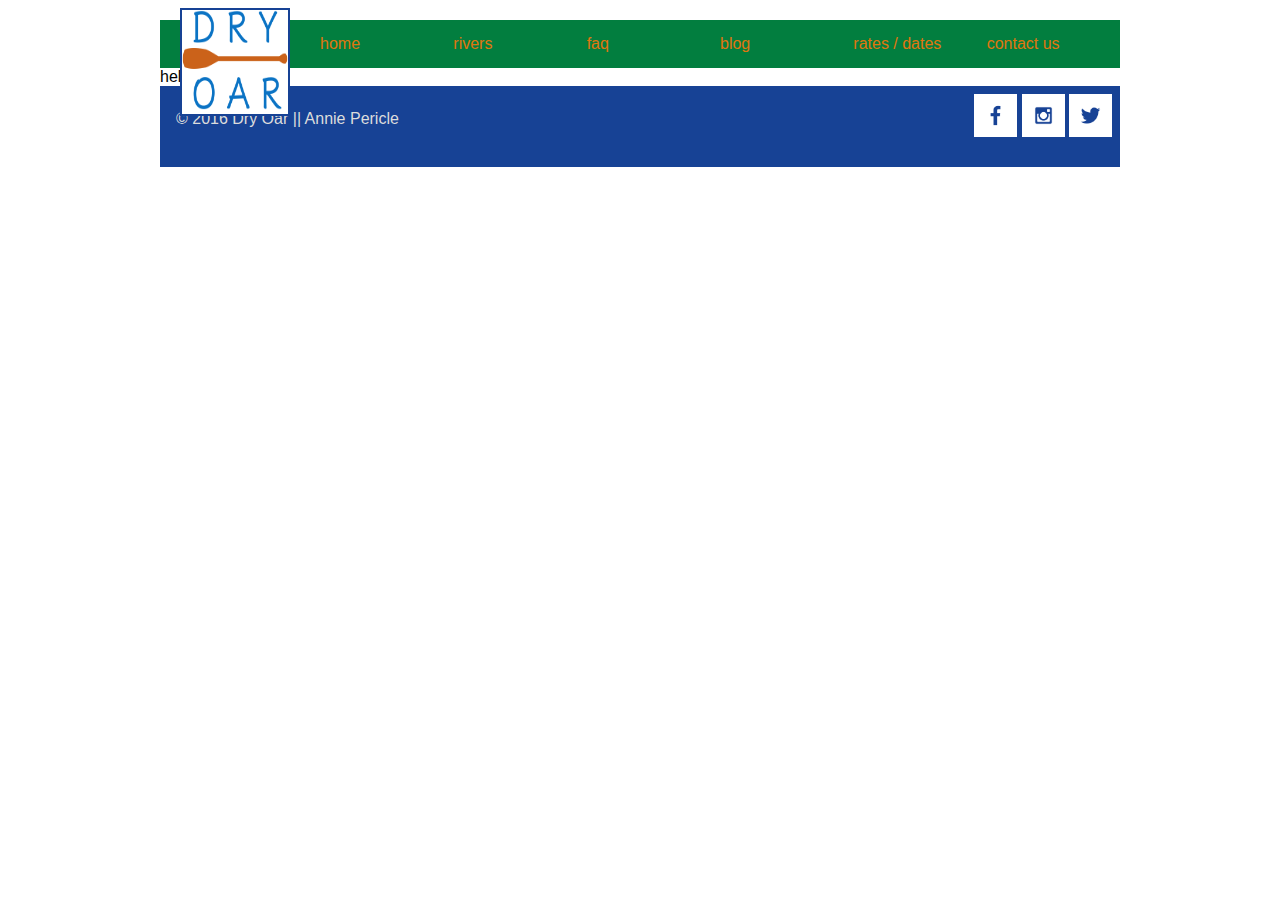
==== faq.html @ f9778b04 "rivers page" ====
<!doctype html>
<html>

<head>
    <meta charset="utf-8">
    <title> Whitewater Rafting Vacations | DRY OAR | Rivers </title>
    <link rel="stylesheet" type="text/css" href="main.css">
</head>

<body>
    <div class="content">
        <header>
            <div class="logo">
                <img src="dryoar.png" alt="dry oar logo" height="100" width="115">
            </div>
            <nav>
                <ul>
                    <li><a href=index.html> home </a></li>
                    <li><a href=rivers.html> rivers </a></li>
                    <li><a href=faq.html>faq </a></li>
                    <li><a href=#>blog </a></li>
                    <li><a href=#>rates / dates </a></li>
                    <li><a href=#>contact us </a></li>
                </ul>
            </nav>
        </header>
        <main>
            hello!
        </main>
        <footer>
            <div class="rightcol">
                <p>&copy; 2016 Dry Oar || Annie Pericle</p>
            </div>
            <div class="leftcol1">
                <div class="social">
                    <a href="https://www.facebook.com/" target="_blank"> <img src="facebook.png" alt="facebook" height="43"></a>
                    <a href="https://www.instagram.com/?hl=en" target="_blank"> <img src="instagram.png" alt="instagram" height="43"></a>
                    <a href="https://twitter.com/?lang=en" target="_blank"><img src="twitter.png" alt="twitter" height="43"></a>
                </div>
            </div>
        </footer>
    </div>
</body>

</html>
---- main.css ----
* {
            box-sizing: border-box
        }
        
        nav {
            color: #DCDCDC;
            background-color: #027E3F;
            font-size: 1em;
            margin-top: -6em;
        }
        
        nav > ul {
            list-style-type: none;
            display: flex;
            flex-flow: row wrap;
            line-height: 3em;
            padding-left: 10em;
            margin: 0;
        }
        
        nav li {
            flex: 1 1 8em
        }
        
        nav a {
            display: block
        }
        
        nav a:link {
            color: #E0760E;
            text-decoration: none;
        }
        
        nav a:visited {
            color: #DCDCDC;
            text-decoration: none;
        }
        
        nav a:hover {
            color: #174295;
            text-decoration: underline;
        }
        
        .logo {
            background-color: white;
            position: relative;
            width: 110px;
            border: 2px solid #174295;
            margin-left: 20px
        }
        
        a {
            color: #E0760E;
            text-decoration: none;
        }
        
        #relax {
            color: #174295;
            background-color: #FFFFFF
        }
        
        #rush {
            color: #DCDCDC;
            background-color: #174295
        }
        
        #come-run {
            color: #174295;
            background-color: #FFFFFF;
        }
        
        footer {
            color: #DCDCDC;
            background-color: #174295;
            display: flex;
            flex-flow: row wrap;
            flex: 1 1 20em;
            padding: 8px;
        }
        
        h2 {
            color: #E0760E;
            margin-bottom: 1px;
        }
        
        h1 {
            color: #027E3F;
            margin-bottom: 1px
        }
        
        h1,
        h2 {
            font-family: copperplate, Impact, sans-serif;
        }
        
        body {
            font-family: Klee, "Comic Sans MS", sans-serif;
        }
        
        .content {
            width: 80%;
            max-width: 960px;
            margin: 0 auto;
        }
        
        #come-run {
            text-align: center;
            width: 80%;
            margin: auto;
        }
        
        #relax,
        #rush {
            display: flex;
            flex-flow: row wrap;
            align-items: center;
        }
        
        section {
            padding: 15px;
        }
        
        p {
            line-height: 2;
            margin-top: 1px;
        }
        
        .leftcol,
        .rightcol {
            width: 48%;
            flex: 1 0 15em;
            margin: .5em
        }
        
        img {
            max-width: 100%
        }
        
        .opening img {
            width: 100%
        }
        
        .riversopening img {
            width: 100%;
        }
        
        .riverswords {
            background-color: white;
            text-align: center;
            margin-top: -30px;
            font-size: 20px
        }
        
        .relax p,
        .rush p {
            text-indent: 30px
        }
        
        .relax img {
            width: 300px;
            margin: 10px;
            float: right;
        }
        
        .rush img {
            width: 300px;
            margin: 10px;
            float: right;
        }
        
        .relax {
            background-color: #174295;
            color: #DCDCDC
        }
        
        .rush {
            background-color: white;
            color: #174295
        }
        
        .relax h2,
        .rush h2 {
            text-align: center
        }
        
        #1name,
        #2name {
            text-align: center
        }
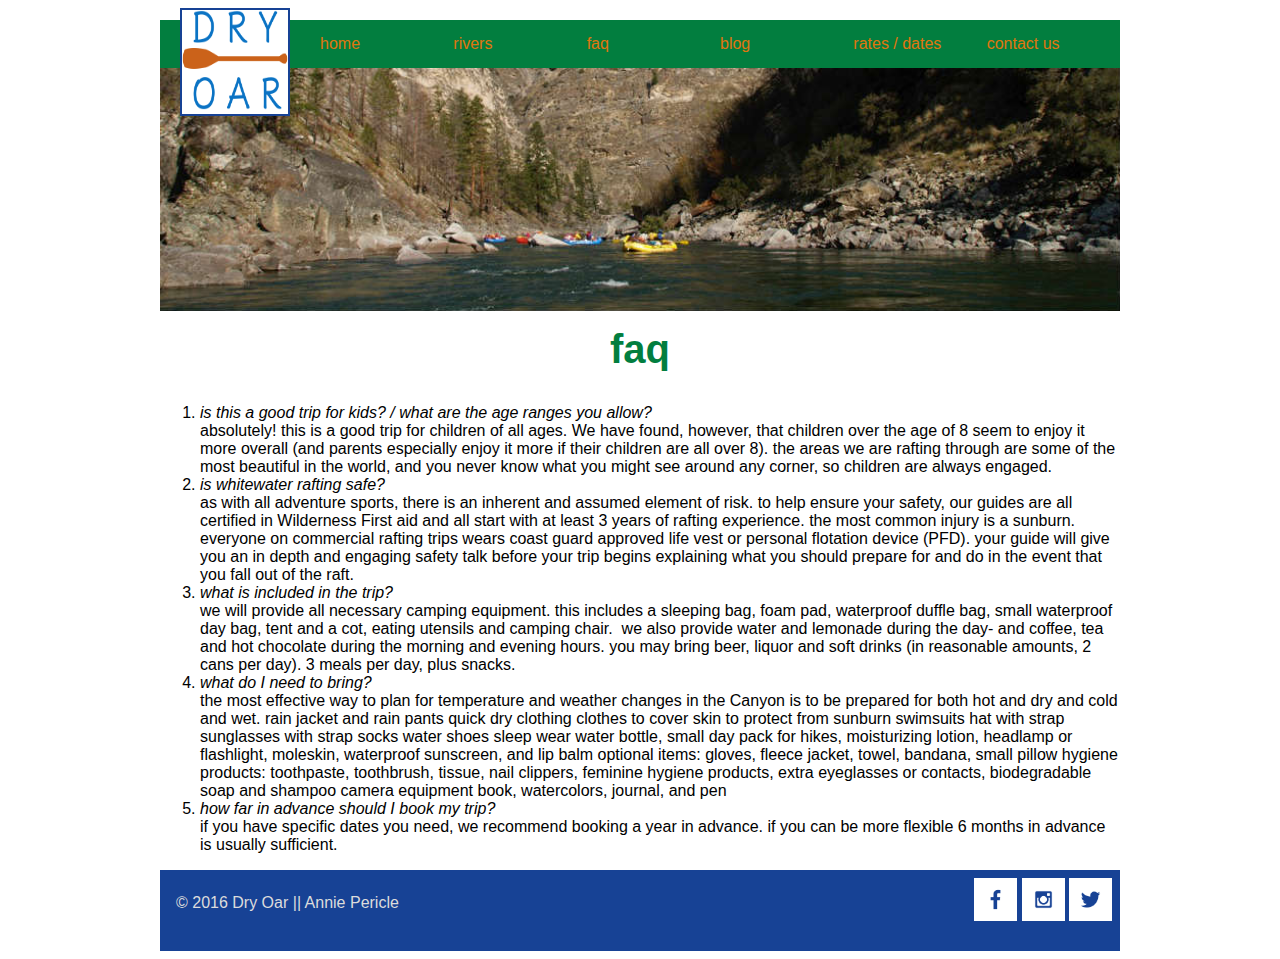
==== commit 4e4b755c: "in class" ====
--- a/faq.html
+++ b/faq.html
@@ -25,7 +25,32 @@
             </nav>
         </header>
         <main>
-            hello!
+            <div class="faqopening">
+                <img src="faq.jpg" alt="riverside">
+            </div>
+            <section class="faqwords">
+                <h1>faq</h1>
+            </section>
+            <div class="faqs">
+                <ol>
+                    <li><em>is this a good trip for kids? / what are the age ranges you allow?</em>
+                        <br> absolutely! this is a good trip for children of all ages. We have found, however, that children over the age of 8 seem to enjoy it more overall (and parents especially enjoy it more if their children are all over 8). the areas we are rafting through are some of the most beautiful in the world, and you never know what you might see around any corner, so children are always engaged.
+                    </li>
+                    <li><em>is whitewater rafting safe?</em>
+                        <br> as with all adventure sports, there is an inherent and assumed element of risk. to help ensure your safety, our guides are all certified in Wilderness First aid and all start with at least 3 years of rafting experience. the most common injury is a sunburn. everyone on commercial rafting trips wears coast guard approved life vest or personal flotation device (PFD). your guide will give you an in depth and engaging safety talk before your trip begins explaining what you should prepare for and do in the event that you fall out of the raft.
+                    </li>
+                    <li><em>what is included in the trip?</em>
+                        <br> we will provide all necessary camping equipment. this includes a sleeping bag, foam pad, waterproof duffle bag, small waterproof day bag, tent and a cot, eating utensils and camping chair.  we also provide water and lemonade during the day- and coffee, tea and hot chocolate during the morning and evening hours. you may bring beer, liquor and soft drinks (in reasonable amounts, 2 cans per day). 3 meals per day, plus snacks.
+                    </li>
+                    <li><em>what do I need to bring?</em>
+                        <br> the most effective way to plan for temperature and weather changes in the Canyon is to be prepared for both hot and dry and cold and wet. rain jacket and rain pants quick dry clothing clothes to cover skin to protect from sunburn swimsuits hat with strap sunglasses with strap socks water shoes sleep wear water bottle, small day pack for hikes, moisturizing lotion, headlamp or flashlight, moleskin, waterproof sunscreen, and lip balm optional items: gloves, fleece jacket, towel, bandana, small pillow hygiene products: toothpaste, toothbrush, tissue, nail clippers, feminine hygiene products, extra eyeglasses or contacts, biodegradable soap and shampoo camera equipment book, watercolors, journal, and pen
+                    </li>
+                    <li><em>how far in advance should I book my trip?</em>
+                        <br> if you have specific dates you need, we recommend booking a year in advance. if you can be more flexible 6 months in advance is usually sufficient.
+                    </li>
+                </ol>
+
+            </div>
         </main>
         <footer>
             <div class="rightcol">
--- a/main.css
+++ b/main.css
@@ -186,4 +186,15 @@
         #1name,
         #2name {
             text-align: center
-        }+        }
+        
+        .faqopening img {
+            width: 100%
+        }
+        
+        .faqwords {
+            background-color: white;
+            text-align: center;
+            margin-top: -30px;
+            font-size: 20px
+        }
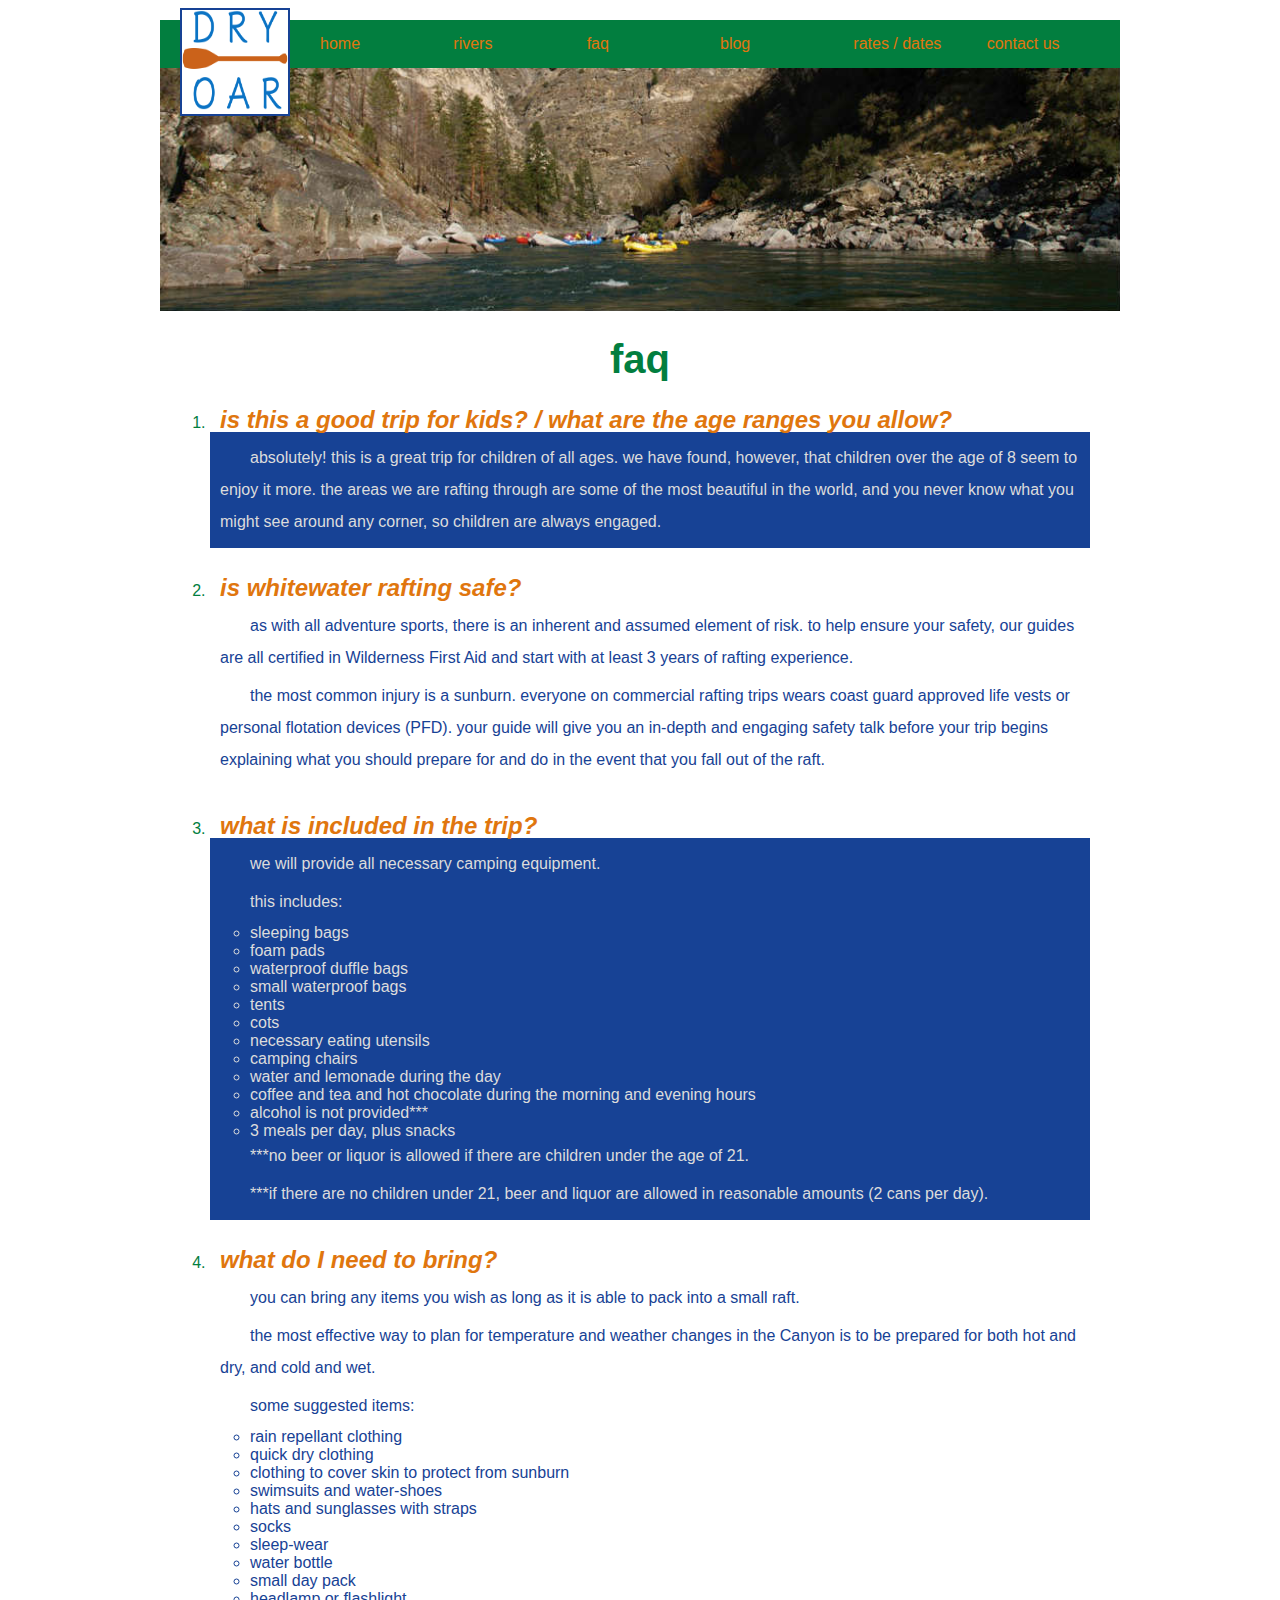
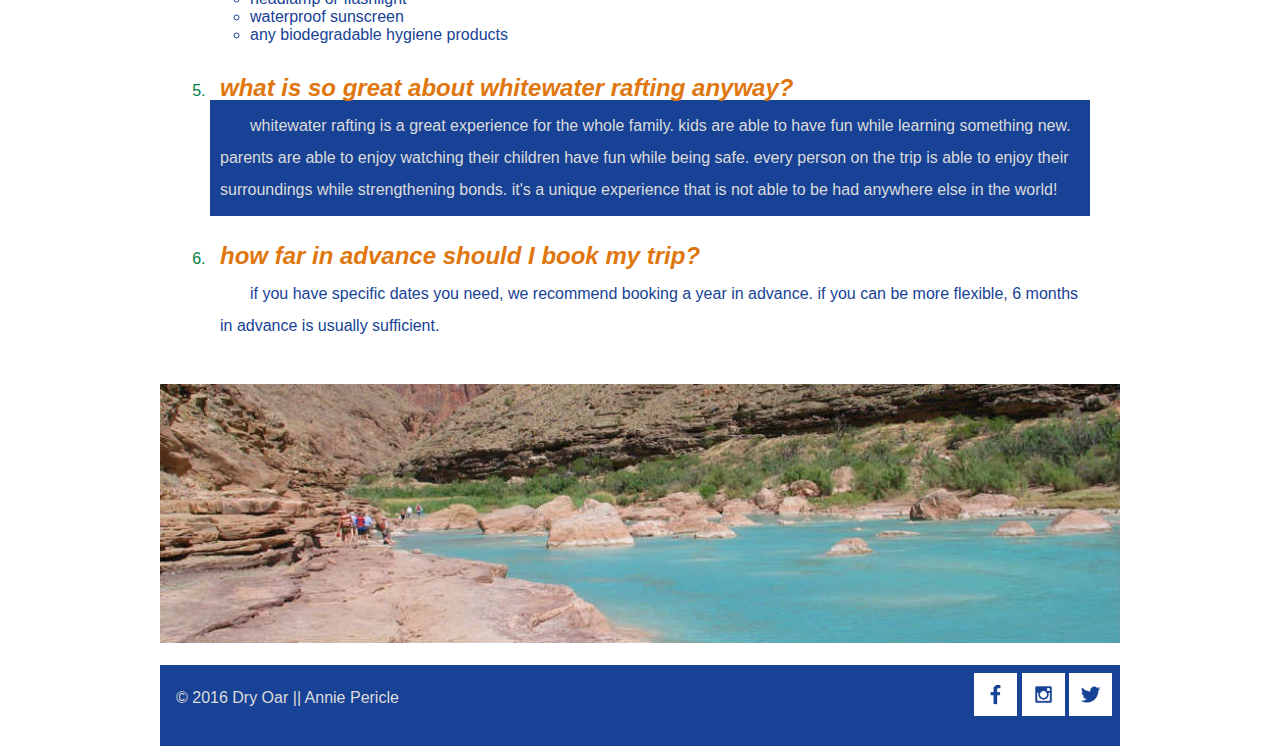
==== commit bd9c80c5: "final" ====
--- a/faq.html
+++ b/faq.html
@@ -1,5 +1,5 @@
 <!doctype html>
-<html>
+<html lang="en">
 
 <head>
     <meta charset="utf-8">
@@ -33,24 +33,77 @@
             </section>
             <div class="faqs">
                 <ol>
-                    <li><em>is this a good trip for kids? / what are the age ranges you allow?</em>
-                        <br> absolutely! this is a good trip for children of all ages. We have found, however, that children over the age of 8 seem to enjoy it more overall (and parents especially enjoy it more if their children are all over 8). the areas we are rafting through are some of the most beautiful in the world, and you never know what you might see around any corner, so children are always engaged.
+                    <li class="oddq">
+                        <h2><em>is this a good trip for kids? / what are the age ranges you allow?</em></h2>
+                        <br>
+                        <p>absolutely! this is a great trip for children of all ages. we have found, however, that children over the age of 8 seem to enjoy it more. the areas we are rafting through are some of the most beautiful in the world, and you never know what you might see around any corner, so children are always engaged.</p>
                     </li>
-                    <li><em>is whitewater rafting safe?</em>
-                        <br> as with all adventure sports, there is an inherent and assumed element of risk. to help ensure your safety, our guides are all certified in Wilderness First aid and all start with at least 3 years of rafting experience. the most common injury is a sunburn. everyone on commercial rafting trips wears coast guard approved life vest or personal flotation device (PFD). your guide will give you an in depth and engaging safety talk before your trip begins explaining what you should prepare for and do in the event that you fall out of the raft.
+                    <li class="evenq">
+                        <h2><em>is whitewater rafting safe?</em></h2>
+                        <br>
+                        <p>as with all adventure sports, there is an inherent and assumed element of risk. to help ensure your safety, our guides are all certified in Wilderness First Aid and start with at least 3 years of rafting experience.
+                            <p>the most common injury is a sunburn. everyone on commercial rafting trips wears coast guard approved life vests or personal flotation devices (PFD). your guide will give you an in-depth and engaging safety talk before your trip begins explaining what you should prepare for and do in the event that you fall out of the raft.</p>
                     </li>
-                    <li><em>what is included in the trip?</em>
-                        <br> we will provide all necessary camping equipment. this includes a sleeping bag, foam pad, waterproof duffle bag, small waterproof day bag, tent and a cot, eating utensils and camping chair.  we also provide water and lemonade during the day- and coffee, tea and hot chocolate during the morning and evening hours. you may bring beer, liquor and soft drinks (in reasonable amounts, 2 cans per day). 3 meals per day, plus snacks.
+                    <li class="oddq">
+                        <h2><em>what is included in the trip?</em></h2>
+                        <br>
+                        <p>we will provide all necessary camping equipment.</p>
+                        <p>this includes:</p>
+                        <ul>
+                            <li>sleeping bags</li>
+                            <li>foam pads</li>
+                            <li>waterproof duffle bags</li>
+                            <li>small waterproof bags</li>
+                            <li>tents</li>
+                            <li>cots</li>
+                            <li>necessary eating utensils</li>
+                            <li>camping chairs</li>
+                            <li>water and lemonade during the day </li>
+                            <li>coffee and tea and hot chocolate during the morning and evening hours</li>
+                            <li>alcohol is not provided***</li>
+                            <li>3 meals per day, plus snacks</li>
+                        </ul>
+                        <p>***no beer or liquor is allowed if there are children under the age of 21.</p>
+                        <p>***if there are no children under 21, beer and liquor are allowed in reasonable amounts (2 cans per day).</p>
                     </li>
-                    <li><em>what do I need to bring?</em>
-                        <br> the most effective way to plan for temperature and weather changes in the Canyon is to be prepared for both hot and dry and cold and wet. rain jacket and rain pants quick dry clothing clothes to cover skin to protect from sunburn swimsuits hat with strap sunglasses with strap socks water shoes sleep wear water bottle, small day pack for hikes, moisturizing lotion, headlamp or flashlight, moleskin, waterproof sunscreen, and lip balm optional items: gloves, fleece jacket, towel, bandana, small pillow hygiene products: toothpaste, toothbrush, tissue, nail clippers, feminine hygiene products, extra eyeglasses or contacts, biodegradable soap and shampoo camera equipment book, watercolors, journal, and pen
+                    <li class="evenq">
+                        <h2><em>what do I need to bring?</em></h2>
+                        <br>
+                        <p>you can bring any items you wish as long as it is able to pack into a small raft.</p>
+                        <p>the most effective way to plan for temperature and weather changes in the Canyon is to be prepared for both hot and dry, and cold and wet.
+                        </p>
+                        <p>some suggested items:</p>
+                        <ul>
+                            <li>rain repellant clothing</li>
+                            <li>quick dry clothing</li>
+                            <li> clothing to cover skin to protect from sunburn</li>
+                            <li> swimsuits and water-shoes</li>
+                            <li> hats and sunglasses with straps</li>
+                            <li> socks</li>
+                            <li> sleep-wear</li>
+                            <li> water bottle</li>
+                            <li> small day pack</li>
+                            <li> headlamp or flashlight</li>
+                            <li>waterproof sunscreen</li>
+                            <li> any biodegradable hygiene products </li>
+                        </ul>
                     </li>
-                    <li><em>how far in advance should I book my trip?</em>
-                        <br> if you have specific dates you need, we recommend booking a year in advance. if you can be more flexible 6 months in advance is usually sufficient.
+                    <li class="oddq">
+                        <h2><em>what is so great about whitewater rafting anyway?</em></h2>
+                        <br>
+                        <p>whitewater rafting is a great experience for the whole family. kids are able to have fun while learning something new. parents are able to enjoy watching their children have fun while being safe. every person on the trip is able to enjoy their surroundings while strengthening bonds. it's a unique experience that is not able to be had anywhere else in the world!</p>
+                    </li>
+                    <li class="evenq">
+                        <h2><em>how far in advance should I book my trip?</em></h2>
+                        <br>
+                        <p>if you have specific dates you need, we recommend booking a year in advance. if you can be more flexible, 6 months in advance is usually sufficient.</p>
                     </li>
                 </ol>
-
             </div>
+            <div class="faqopening">
+                <img src="endfaq.jpg" alt="riverside">
+            </div>
+            <br>
         </main>
         <footer>
             <div class="rightcol">
--- a/main.css
+++ b/main.css
@@ -195,6 +195,69 @@
         .faqwords {
             background-color: white;
             text-align: center;
-            margin-top: -30px;
+            margin-top: -20px;
+            margin-bottom: -18px;
             font-size: 20px
         }
+        
+        .faqs {
+            margin: 10px; padding-right: 20px
+        }
+        
+        .faqs .oddq p {
+            background-color: #174295;
+            padding: 10px;
+            color: #DCDCDC
+        }
+        
+        .faqs .evenq p {
+            color: #174295
+        }
+        
+        .faqs li {
+            color: #027E3F;
+            align-content: center;
+        }
+        
+        .faqs h2 {
+            margin: 10px
+        }
+        
+        .faqs p {
+            padding: 10px;
+            margin-top: -30px
+        }
+        
+        .evenq ul li {
+            color: #174295;
+        }
+        
+        .evenq ul {
+            margin-bottom: 20px;
+            margin-top: -20px;
+            color: #174295;
+        }
+        
+        .oddq {
+            color: #DCDCDC
+        }
+        
+        .evenq {
+            color: #174295
+        }
+        
+        .oddq ul li {
+            color: #DCDCDC;
+        }
+        
+        .oddq ul {
+            margin-bottom: 20px;
+            margin-top: -20px;
+            color: #DCDCDC;
+            background-color: #174295;
+        }
+        
+        .evenq p,
+        .oddq p {
+            text-indent: 30px
+        }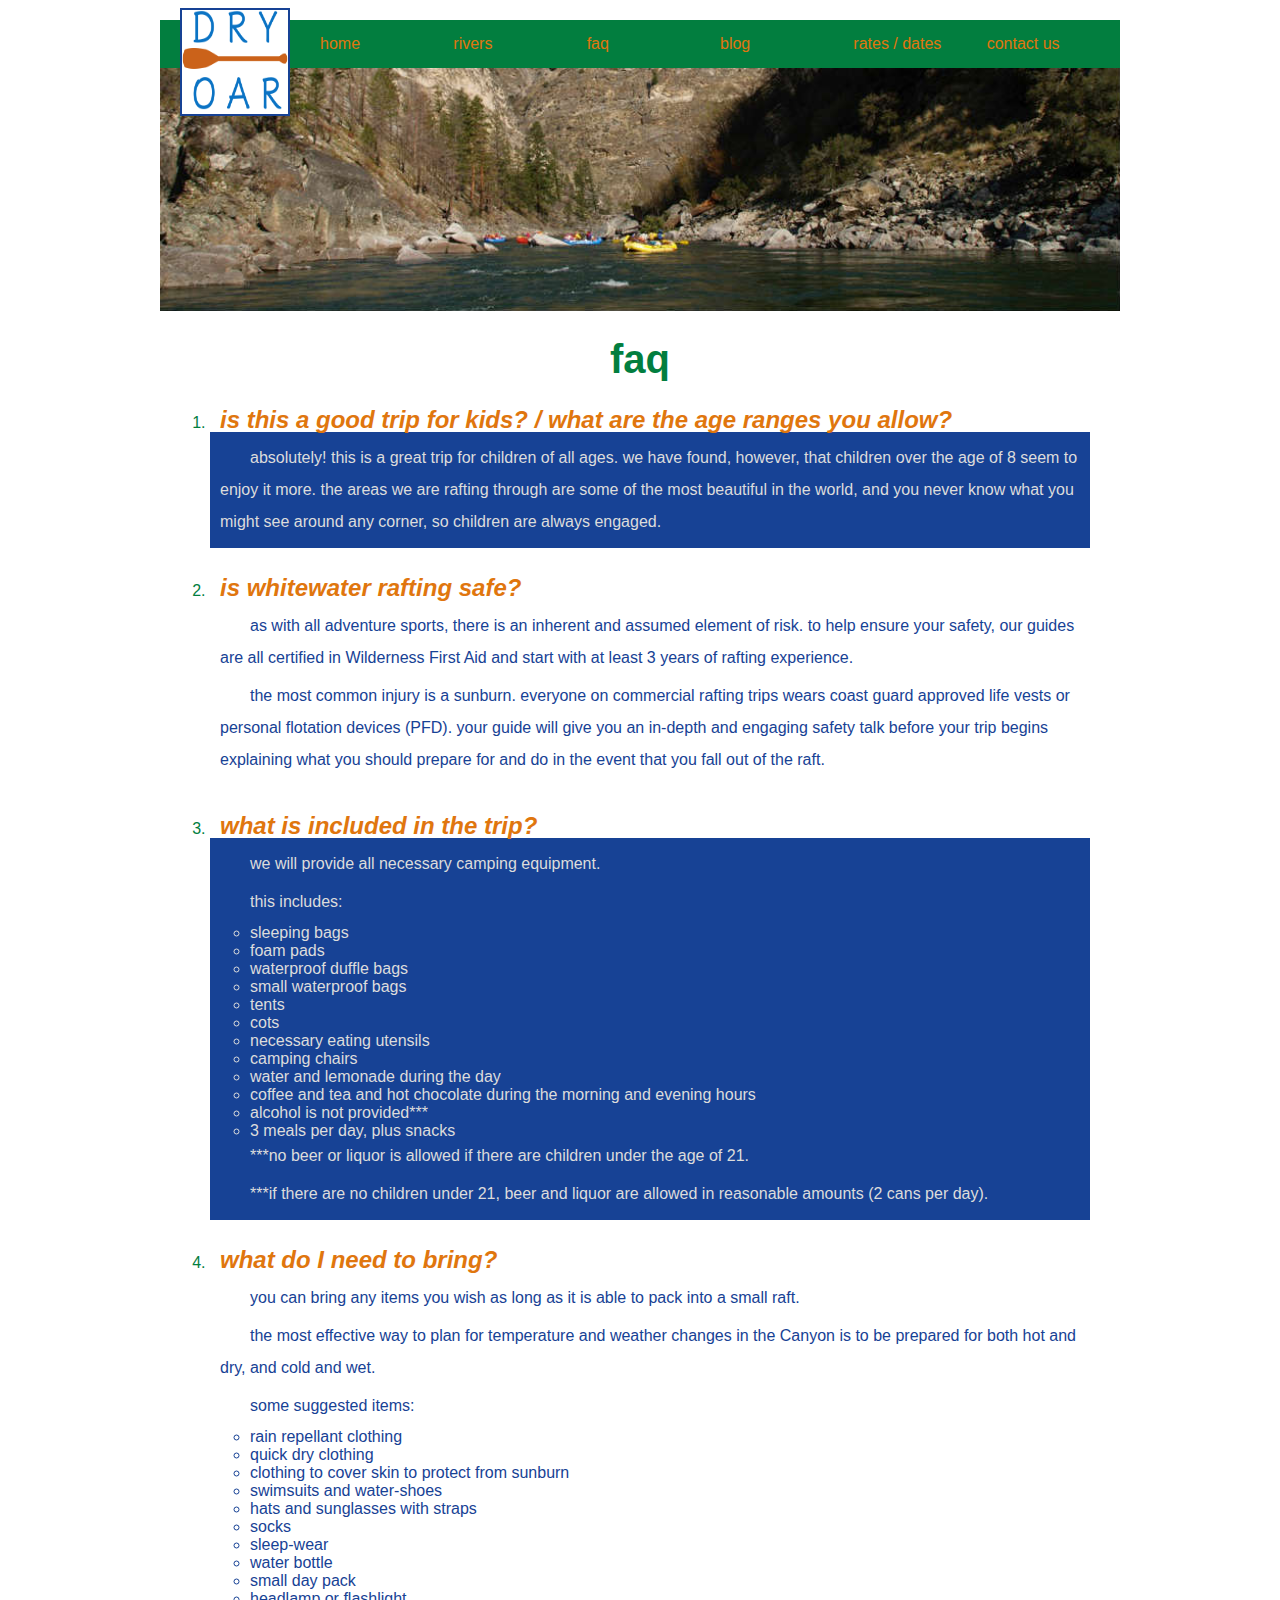
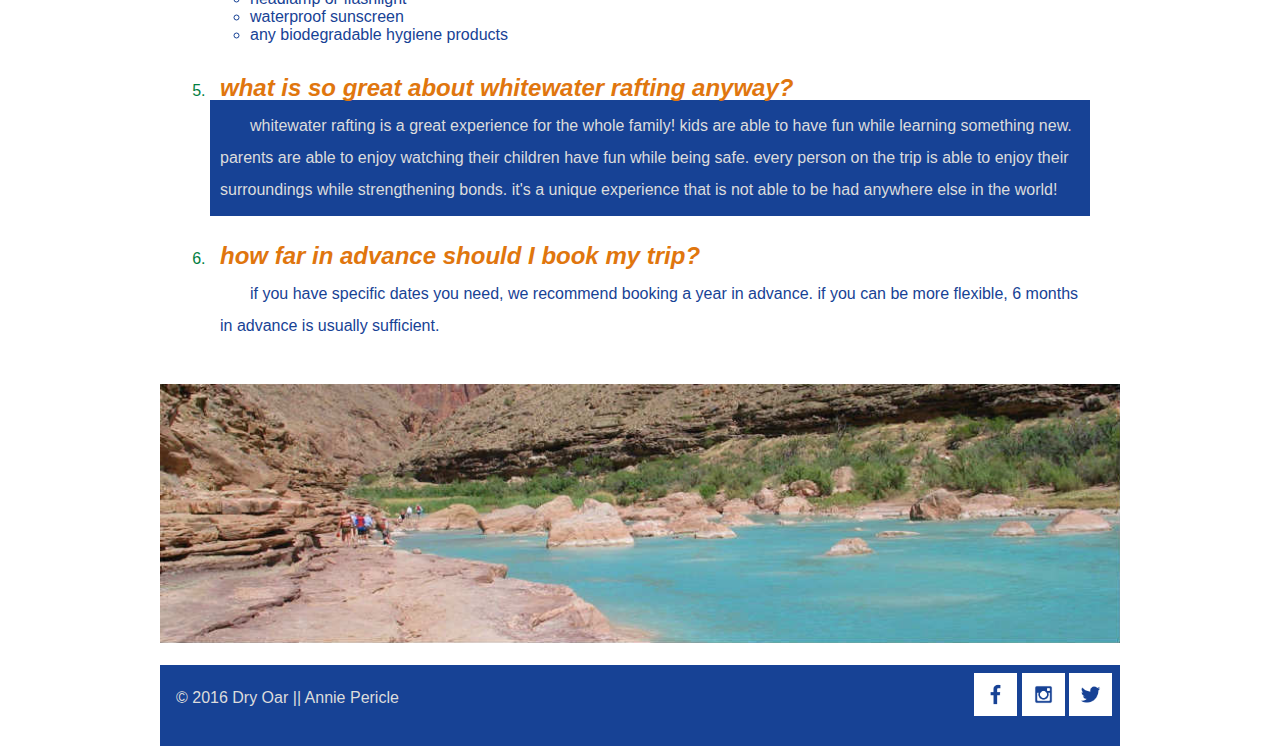
==== commit 283065cc: "final6" ====
--- a/faq.html
+++ b/faq.html
@@ -91,7 +91,7 @@
                     <li class="oddq">
                         <h2><em>what is so great about whitewater rafting anyway?</em></h2>
                         <br>
-                        <p>whitewater rafting is a great experience for the whole family. kids are able to have fun while learning something new. parents are able to enjoy watching their children have fun while being safe. every person on the trip is able to enjoy their surroundings while strengthening bonds. it's a unique experience that is not able to be had anywhere else in the world!</p>
+                        <p>whitewater rafting is a great experience for the whole family! kids are able to have fun while learning something new. parents are able to enjoy watching their children have fun while being safe. every person on the trip is able to enjoy their surroundings while strengthening bonds. it's a unique experience that is not able to be had anywhere else in the world!</p>
                     </li>
                     <li class="evenq">
                         <h2><em>how far in advance should I book my trip?</em></h2>
